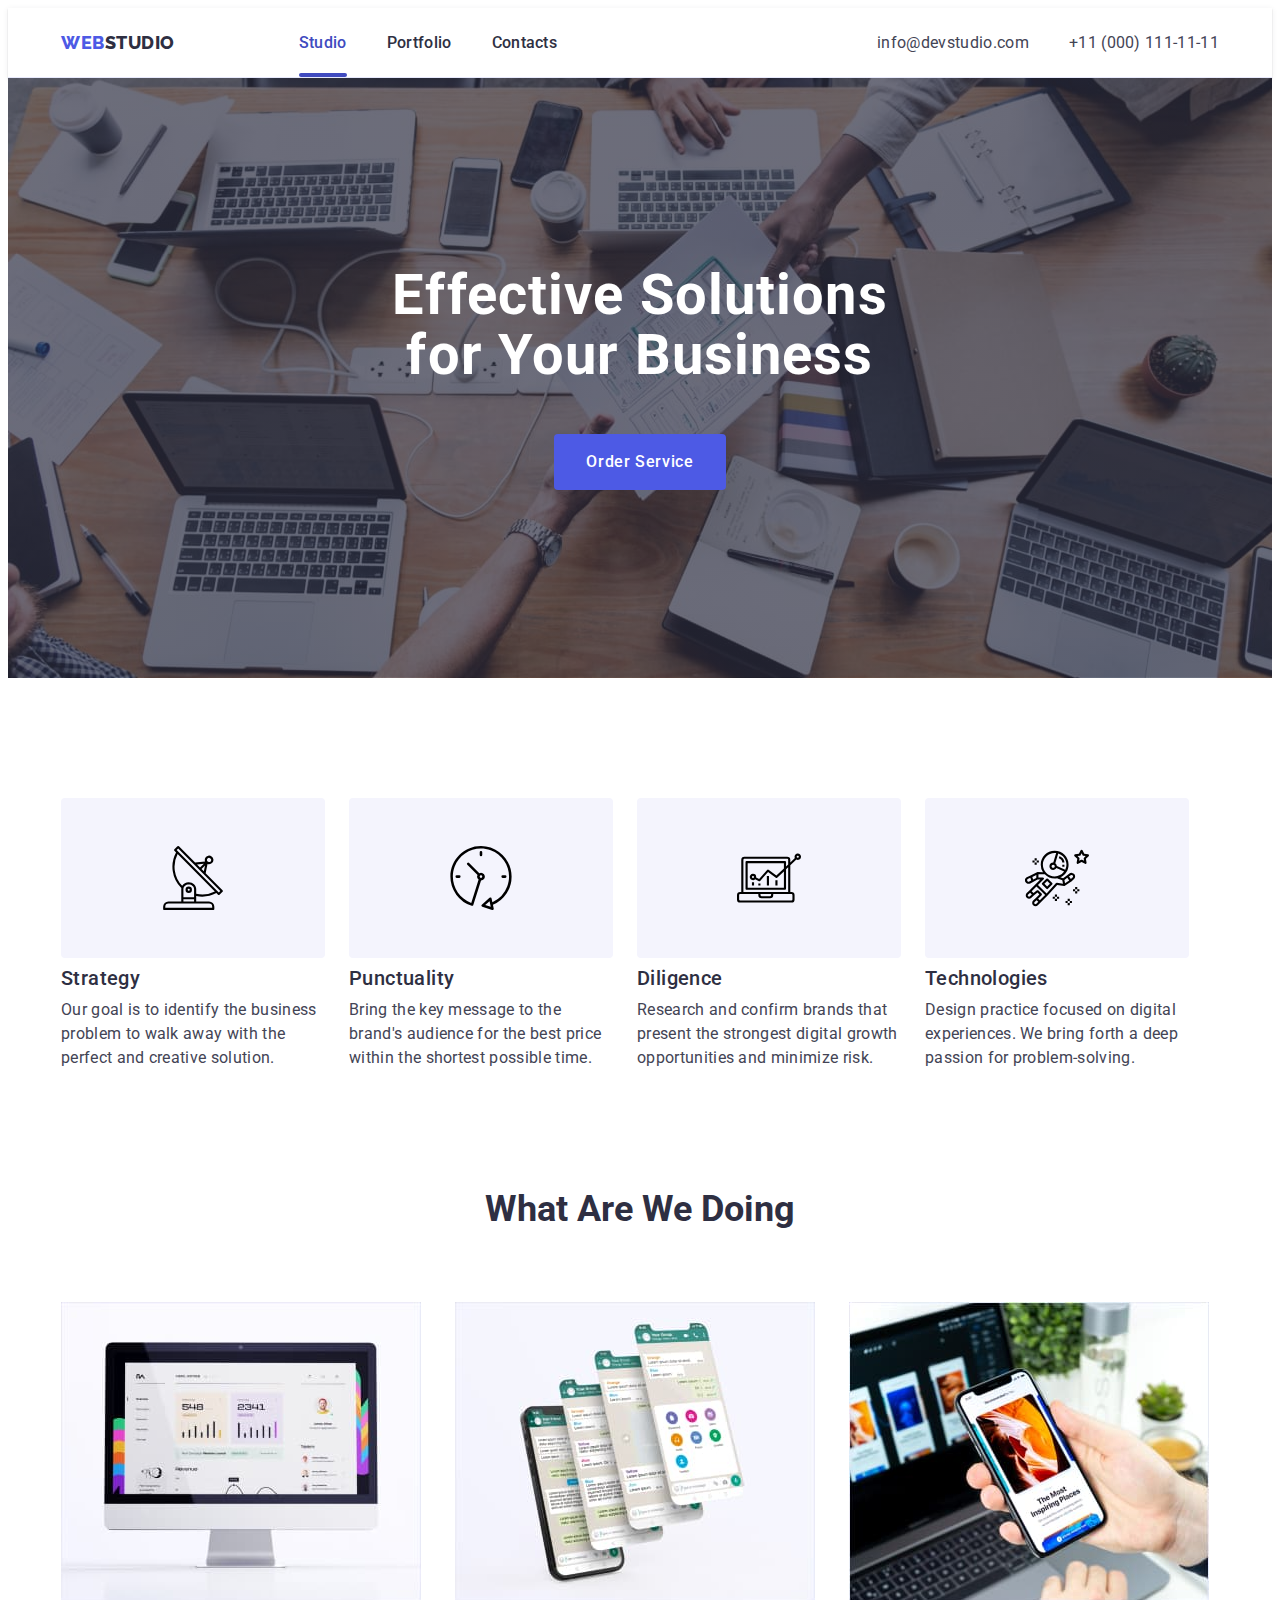
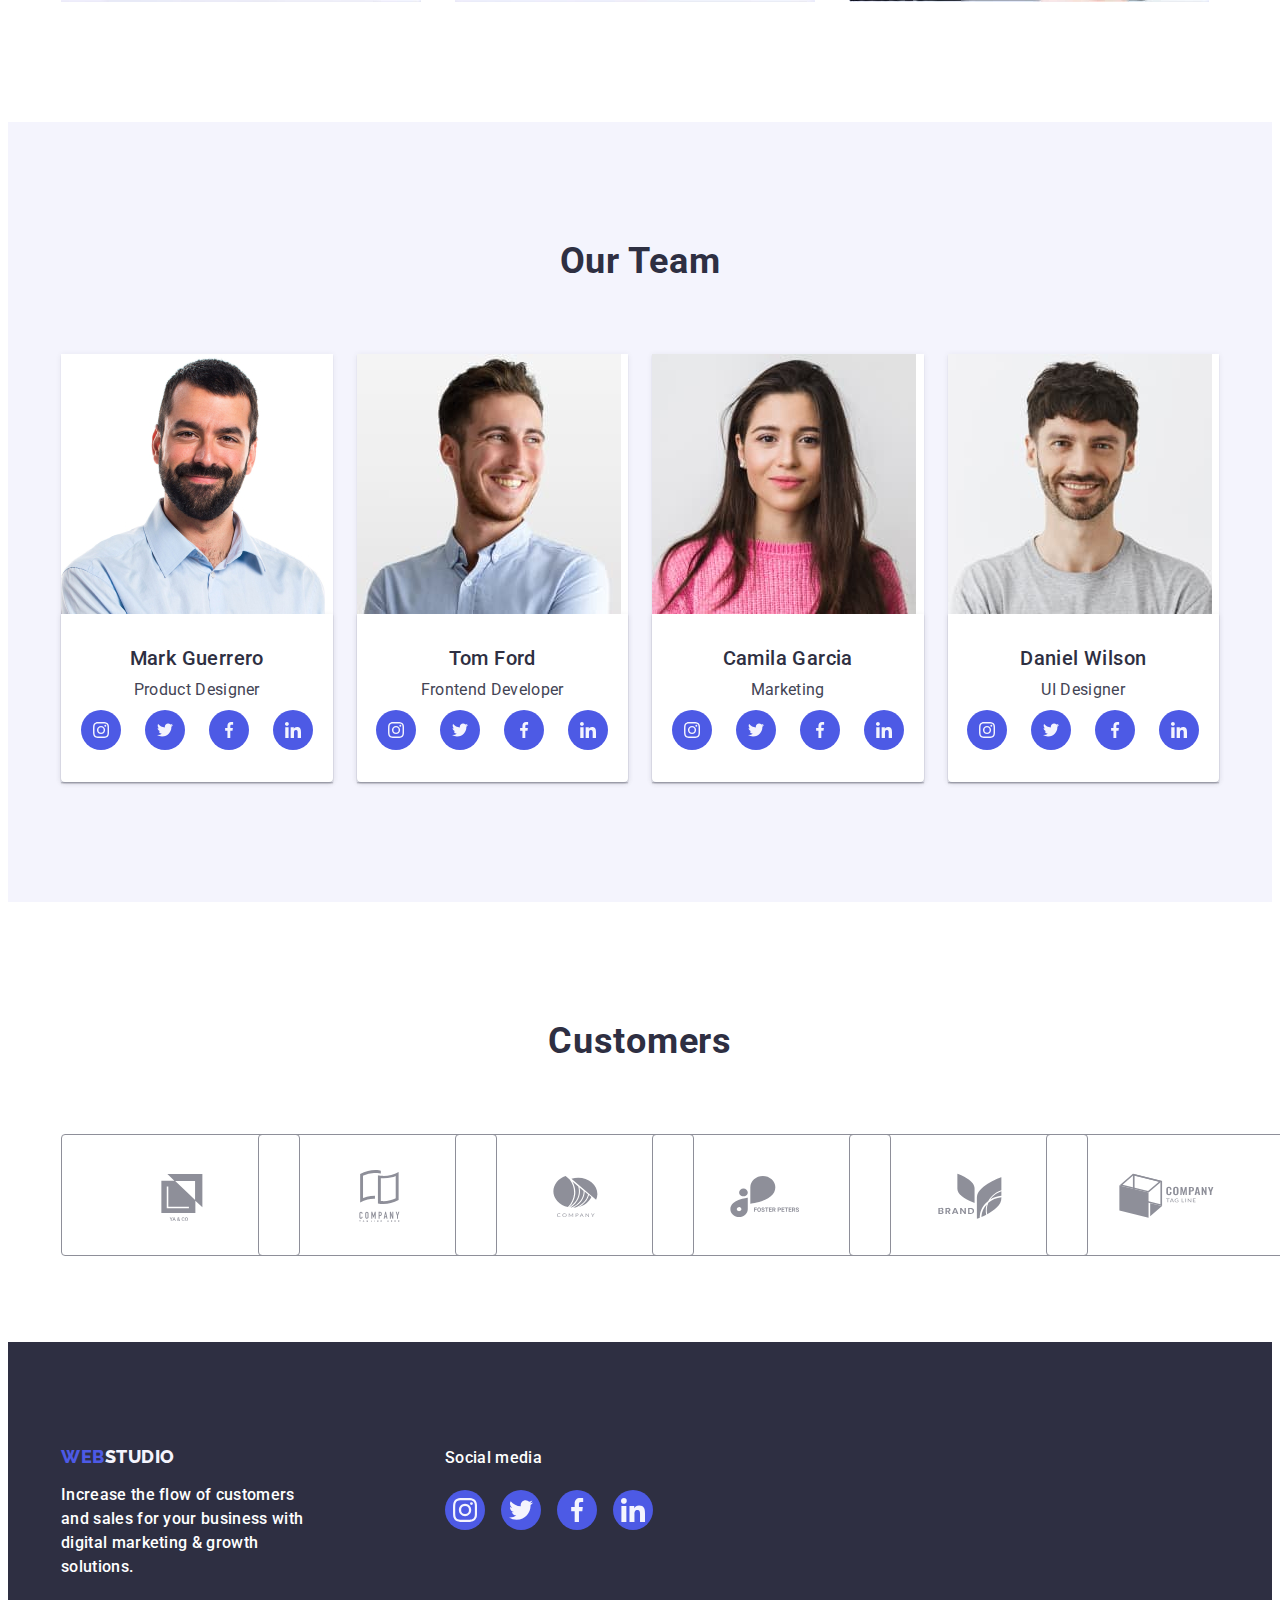
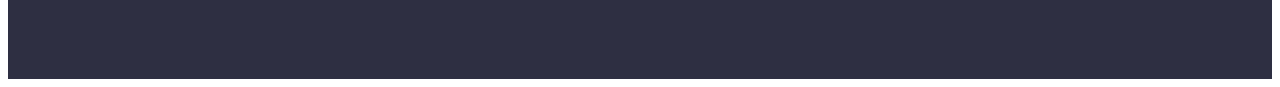
==== index.html @ 3935a631 "Initial commit" ====
<!DOCTYPE html>
<html lang="en">
  <head>
    <meta charset="UTF-8" />
    <meta name="viewport" content="width=device-width, initial-scale=1.0" />
    <title>WebStudio</title>
    <link rel="preconnect" href="https://fonts.googleapis.com" />
    <link rel="preconnect" href="https://fonts.gstatic.com" crossorigin />
    <link
      href="https://fonts.googleapis.com/css2?family=Raleway:wght@800&family=Roboto:wght@400;500;700;900&display=swap"
      rel="stylesheet"
    />
    <link
      rel="stylesheet"
      href="https://cdnjs.cloudflare.com/ajax/libs/modern-normalize/2.0.0/modern-normalize.min.css"
      integrity="sha512-4xo8blKMVCiXpTaLzQSLSw3KFOVPWhm/TRtuPVc4WG6kUgjH6J03IBuG7JZPkcWMxJ5huwaBpOpnwYElP/m6wg=="
      crossorigin="anonymous"
      referrerpolicy="no-referrer"
    />
    <link rel="stylesheet" href="./css/styles.css" />
  </head>
  <body>
    <header class="header">
      <div class="container header-container">
        <nav class="nav-container">
          <a class="logo link" href="./index.html"
            >Web<span class="second-logocolor-logo">Studio</span></a
          >
          <ul class="header-menu list">
            <li class="heder-menu-item">
              <a
                class="contact-link link current studio-color"
                href="./index.html"
                >Studio</a
              >
            </li>
            <li class="heder-menu-item">
              <a class="contact-link link" href="./portfolio.html">Portfolio</a>
            </li>
            <li class="heder-menu-item">
              <a class="contact-link link" href="">Contacts</a>
            </li>
          </ul>
        </nav>
        <address class="address-container">
          <ul class="link-header list" id="contact">
            <li>
              <a class="address-link link" href="mailto:info@devstudio.com"
                >info@devstudio.com</a
              >
            </li>
            <li>
              <a class="address-link link" href="tel:+110001111111"
                >+11 (000) 111-11-11</a
              >
            </li>
          </ul>
        </address>
      </div>
    </header>
    <!-- Main content -->
    <main>
      <!--title-->
      <section class="main-title-container">
        <div class="container title-container">
          <h1 class="main-title">Effective Solutions for Your Business</h1>
          <button class="main-button" data-modal-open type="button">
            Order Service
          </button>
        </div>
      </section>
      <!--about us-->

      <section class="section-company">
        <div class="container company-div">
          <h2 class="visually-hidden">About company</h2>
          <ul class="list about-company-container">
            <li class="list-container">
              <div class="position-svg-ac">
                <svg class="comp-svg" width="64" height="64">
                  <use href="./images/icons.svg#icon-antenna"></use>
                </svg>
              </div>
              <h3 class="about-company-title">Strategy</h3>
              <p class="abaut-company-text">
                Our goal is to identify the business problem to walk away with
                the perfect and creative solution.
              </p>
            </li>
            <li class="list-container">
              <div class="position-svg-ac">
                <svg class="comp-svg" width="64" height="64">
                  <use href="./images/icons.svg#icon-clock"></use>
                </svg>
              </div>
              <h3 class="about-company-title">Punctuality</h3>
              <p class="abaut-company-text">
                Bring the key message to the brand's audience for the best price
                within the shortest possible time.
              </p>
            </li>
            <li class="list-container">
              <div class="position-svg-ac">
                <svg class="comp-svg" width="64" height="64">
                  <use href="./images/icons.svg#icon-diagram"></use>
                </svg>
              </div>
              <h3 class="about-company-title">Diligence</h3>
              <p class="abaut-company-text">
                Research and confirm brands that present the strongest digital
                growth opportunities and minimize risk.
              </p>
            </li>
            <li class="list-container">
              <div class="position-svg-ac">
                <svg class="comp-svg" width="64" height="64">
                  <use href="./images/icons.svg#icon-astronaut"></use>
                </svg>
              </div>
              <h3 class="about-company-title">Technologies</h3>
              <p class="abaut-company-text">
                Design practice focused on digital experiences. We bring forth a
                deep passion for problem-solving.
              </p>
            </li>
          </ul>
        </div>
      </section>
      <!--What are we doing-->
      <section class="studio-section">
        <div class="container">
          <h2 class="studio-services">What are we doing</h2>
          <ul class="list studio-services-container">
            <li class="studio-services-item">
              <img
                src="./images/img1.jpg"
                alt="img1"
                width="360"
                height="300"
              />
            </li>
            <li class="studio-services-item">
              <img
                src="./images/img2.jpg"
                alt="img1"
                width="360"
                height="300"
              />
            </li>
            <li class="studio-services-item">
              <img
                src="./images/img3.jpg"
                alt="img1"
                width="360"
                height="300"
              />
            </li>
          </ul>
        </div>
      </section>
      <!--Our Team-->
      <section class="team-container">
        <div class="container team-div">
          <h2 class="team-title" id="contacts">Our Team</h2>
          <ul class="list employee-list">
            <li class="team_list">
              <img
                src="./images/img(4).jpg"
                alt="Mark Guerero"
                width="264"
                height="260"
              />
              <div class="employee-name">
                <h3 class="team-name-title">Mark Guerrero</h3>
                <p class="team-name-text">Product Designer</p>

                <ul class="social-icons">
                  <li class="soc-ico-iteam">
                    <a class="soc-link" href="#">
                      <svg class="svg-about-company" width="16" height="16">
                        <use
                          href="./images/icons.svg#icon-instagram"
                        ></use></svg
                    ></a>
                  </li>
                  <li class="soc-ico-iteam">
                    <a class="soc-link" href="#">
                      <svg class="svg-about-company" width="16" height="16">
                        <use href="./images/icons.svg#icon-twitter"></use></svg
                    ></a>
                  </li>
                  <li class="soc-ico-iteam">
                    <a class="soc-link" href="#">
                      <svg class="svg-about-company" width="16" height="16">
                        <use href="./images/icons.svg#icon-facebook"></use></svg
                    ></a>
                  </li>
                  <li class="soc-ico-iteam">
                    <a class="soc-link" href="#">
                      <svg class="svg-about-company" width="16" height="16">
                        <use href="./images/icons.svg#icon-linkedin"></use></svg
                    ></a>
                  </li>
                </ul>
              </div>
            </li>
            <li class="team_list">
              <img
                src="./images/img(1).jpg"
                alt="Tom Ford"
                width="264"
                height="260"
              />
              <div class="employee-name">
                <h3 class="team-name-title">Tom Ford</h3>
                <p class="team-name-text">Frontend Developer</p>

                <ul class="social-icons">
                  <li class="soc-ico-iteam">
                    <a class="soc-link" href="#">
                      <svg class="svg-about-company" width="16" height="16">
                        <use
                          href="./images/icons.svg#icon-instagram"
                        ></use></svg
                    ></a>
                  </li>
                  <li class="soc-ico-iteam">
                    <a class="soc-link" href="#">
                      <svg class="svg-about-company" width="16" height="16">
                        <use href="./images/icons.svg#icon-twitter"></use></svg
                    ></a>
                  </li>
                  <li class="soc-ico-iteam">
                    <a class="soc-link" href="#">
                      <svg class="svg-about-company" width="16" height="16">
                        <use href="./images/icons.svg#icon-facebook"></use></svg
                    ></a>
                  </li>
                  <li class="soc-ico-iteam">
                    <a class="soc-link" href="#">
                      <svg class="svg-about-company" width="16" height="16">
                        <use href="./images/icons.svg#icon-linkedin"></use></svg
                    ></a>
                  </li>
                </ul>
              </div>
            </li>
            <li class="team_list">
              <img
                src="./images/img(2).jpg"
                alt="Camila Garcia"
                width="264"
                height="260"
              />
              <div class="employee-name">
                <h3 class="team-name-title">Camila Garcia</h3>
                <p class="team-name-text">Marketing</p>

                <ul class="social-icons">
                  <li class="soc-ico-iteam">
                    <a class="soc-link" href="#">
                      <svg class="svg-about-company" width="16" height="16">
                        <use
                          href="./images/icons.svg#icon-instagram"
                        ></use></svg
                    ></a>
                  </li>
                  <li class="soc-ico-iteam">
                    <a class="soc-link" href="#">
                      <svg class="svg-about-company" width="16" height="16">
                        <use href="./images/icons.svg#icon-twitter"></use></svg
                    ></a>
                  </li>
                  <li class="soc-ico-iteam">
                    <a class="soc-link" href="#">
                      <svg class="svg-about-company" width="16" height="16">
                        <use href="./images/icons.svg#icon-facebook"></use></svg
                    ></a>
                  </li>
                  <li class="soc-ico-iteam">
                    <a class="soc-link" href="#">
                      <svg class="svg-about-company" width="16" height="16">
                        <use href="./images/icons.svg#icon-linkedin"></use></svg
                    ></a>
                  </li>
                </ul>
              </div>
            </li>
            <li class="team_list">
              <img
                src="./images/img(3).jpg"
                alt="Mark Guerero"
                width="264"
                height="260"
              />
              <div class="employee-name">
                <h3 class="team-name-title">Daniel Wilson</h3>
                <p class="team-name-text">UI Designer</p>

                <ul class="social-icons">
                  <li class="soc-ico-iteam">
                    <a class="soc-link" href="#">
                      <svg class="svg-about-company" width="16" height="16">
                        <use
                          href="./images/icons.svg#icon-instagram"
                        ></use></svg
                    ></a>
                  </li>
                  <li class="soc-ico-iteam">
                    <a class="soc-link" href="#">
                      <svg class="svg-about-company" width="16" height="16">
                        <use href="./images/icons.svg#icon-twitter"></use></svg
                    ></a>
                  </li>
                  <li class="soc-ico-iteam">
                    <a class="soc-link" href="#">
                      <svg class="svg-about-company" width="16" height="16">
                        <use href="./images/icons.svg#icon-facebook"></use></svg
                    ></a>
                  </li>
                  <li class="soc-ico-iteam">
                    <a class="soc-link" href="#">
                      <svg class="svg-about-company" width="16" height="16">
                        <use href="./images/icons.svg#icon-linkedin"></use></svg
                    ></a>
                  </li>
                </ul>
              </div>
            </li>
          </ul>
        </div>
      </section>
      <section class="customers">
        <div class="container">
          <h2 class="customers-title">Customers</h2>
          <ul class="customers-icons">
            <li class="customers-item">
              <a class="customer-link" href="#">
                <svg class="customer-svg" width="104" height="56">
                  <use href="./images/icons.svg#icon-ayco"></use>
                </svg>
              </a>
            </li>
            <li class="customers-item">
              <a class="customer-link" href="#">
                <svg class="customer-svg" width="104" height="56">
                  <use href="./images/icons.svg#icon-tagline"></use>
                </svg>
              </a>
            </li>
            <li class="customers-item">
              <a class="customer-link" href="#">
                <svg class="customer-svg" width="104" height="56">
                  <use href="./images/icons.svg#icon-company"></use>
                </svg>
              </a>
            </li>
            <li class="customers-item">
              <a class="customer-link" href="">
                <svg class="customer-svg" width="104" height="56">
                  <use href="./images/icons.svg#icon-FOSTER-PETERS"></use>
                </svg>
              </a>
            </li>
            <li class="customers-item">
              <a class="customer-link" href="#">
                <svg class="customer-svg" width="104" height="56">
                  <use href="./images/icons.svg#icon-brand"></use>
                </svg>
              </a>
            </li>
            <li class="customers-item">
              <a class="customer-link" href="#">
                <svg class="customer-svg" width="104" height="56">
                  <use href="./images/icons.svg#icon-tag-line"></use>
                </svg>
              </a>
            </li>
          </ul>
        </div>
      </section>
    </main>
    <footer class="footer-container">
      <div class="footer-position container">
        <div class="fooret-logo-text">
          <a class="logo-footer logo link" href="./index.html"
            >Web<span class="footer-logo-second">Studio</span></a
          >

          <p class="footer-text">
            Increase the flow of customers and sales for your business with
            digital marketing & growth solutions.
          </p>
        </div>
        <div class="studio-social-media">
          <p class="footer-text">Social media</p>

          <ul class="footer-social-icons">
            <li class="fooer-soc-ico-iteam">
              <a class="footer-soc-link" href="#">
                <svg class="footer-svg" width="24" height="24">
                  <use href="./images/icons.svg#icon-instagram"></use></svg
              ></a>
            </li>
            <li class="fooer-soc-ico-iteam">
              <a class="footer-soc-link" href="#">
                <svg class="footer-svg" width="24" height="24">
                  <use href="./images/icons.svg#icon-twitter"></use></svg
              ></a>
            </li>
            <li class="fooer-soc-ico-iteam">
              <a class="footer-soc-link" href="#">
                <svg class="footer-svg" width="24" height="24">
                  <use href="./images/icons.svg#icon-facebook"></use></svg
              ></a>
            </li>
            <li class="fooer-soc-ico-iteam">
              <a class="footer-soc-link" href="#">
                <svg class="footer-svg" width="24" height="24">
                  <use href="./images/icons.svg#icon-linkedin"></use></svg
              ></a>
            </li>
          </ul>
        </div>
      </div>
    </footer>
    <div class="backdrop is-hidden" data-modal>
      <div class="modal">
        <button class="close-button" type="button" data-modal-close>
          <svg class="button-svg" width="8" height="8">
            <use href="./images/icons.svg#icon-close-black"></use>
          </svg>
        </button>
      </div>
    </div>
    <script src="./js/modal.js"></script>
  </body>
</html>
---- css/styles.css ----
:root {
    --background-color: #FFFFFF;
    --background-second-color: #2e2f42;
    --active-link-color: #4D5AE5;
    --active-button-colore: #404BBF;
    --primary-font: "Roboto", sans-serif;
    --text-color:#434455 ;
    --text-color-second: #2e2f42;
    --logo-color: #4D5AE5; 
    --button-collor: #F4F4FD;
    --bachgr-modal: rgba(46, 47, 66, 0.40);
    --svg-fill-collor: #8e8f99;
    --svg-hover-color: #404bbf;
}


body {
    font-family: var(--primary-font);
    color: var(--text-color);
    background-color: var(--background-color);
    }

    p, 
    h1, 
    h2, 
    h3, 
    h4, 
    h5, 
    h6 {
        margin-top: 0;
        margin-bottom: 0;
    }
    ul, 
    ol {
        margin-top: 0;
        margin-bottom: 0;
        margin-left: 0;
        padding: 0;
        list-style: none;
    }
img {
    display: block;
    max-width: 100%;
    }

.link {
    text-decoration: none;
}
.list {
    list-style: none;
}


/*Logo info*/
.logo {
        font-family: "Raleway", sans-serif;
        font-size: 18px;
        font-weight: 800;
        line-height: 1.17;
        letter-spacing: 0.03em;
        text-align: left;
        text-transform: uppercase;
        color: var(--logo-color);
}
.second-logocolor-logo {
    color: #2E2F42;
}

/*Navigation section*/
.contact-link {
    
        color: var(--text-color-second);
        font-size: 16px;
        font-weight: 500;
        line-height: 1.5;
        letter-spacing: 0.02em;
        text-align: left;
        padding: 24px 0;
        transition: color 250ms cubic-bezier(0.4, 0, 0.2, 1);
}
.contact-link:hover, .contact-link:active, .contact-link:focus {
    color: #404bbf;

}

/*address*/
.address-container {
font-style: normal;
position: relative;
}
.address-link {
        
        font-size: 16px;
        font-weight: 400;
        line-height: 24px;
        letter-spacing: 0.02em;
        text-align: left;
        color: var(--text-color);
        transition: color 250ms cubic-bezier(0.4, 0, 0.2, 1);
    }
        

        .address-link:hover, .address-link:active, .address-link:focus {
        color: #404bbf;
}

/**menu battons**/

.main-title-container {
    background-color: var(--background-second-color);
    background-image: linear-gradient(rgba(46, 47, 66, 0.7),
            rgba(46, 47, 66, 0.7)), url(../images/hero-background.jpg);
    background-repeat: no-repeat;
    background-position: 50% 50%;
    background-size: cover;
    max-width: 1440px;
    margin: 0 auto;
    

}
.main-title {
    font-size: 56px;
    line-height: 1.07;
    text-align: center;
    letter-spacing: 0.02em;
    color: #ffffff;
}
.main-button {
        font-family: "Roboto", sans-serif;
        font-size: 16px;
        font-weight: 500;
        line-height: 1.5;
        letter-spacing: 0.04em;
        text-align: center;
        background-color: #4D5AE5;
        color: #ffffff;
        cursor: pointer;
        transition: background-color 250ms cubic-bezier(0.4, 0, 0.2, 1);
        
}
.main-button:hover, .main-button:active, .main-button:focus {
    background-color: #404BBF;
}


/*About company*/
.about-company-title { 
    
        font-size: 20px;
        font-weight: 500;
        line-height: 1.2;
        letter-spacing: 0.02em;
        text-align: left;
        color:var(--text-color-second);

}
.abaut-company-text {
    
        font-size: 16px;
        font-weight: 400;
        line-height: 1.5;
        letter-spacing: 0.02em;
        text-align: left;
        color: var(--text-color);
        
}

/*What are we doing section*/
.studio-services {

    font-size: 36px;
    font-weight: 700;
    line-height: 1.11;
    letter-spacing: 0.02em
    text-align:center;
    text-transform: capitalize;
    color: var(--text-color-second);
    text-align: center
}

/*Team seaction*/
.team-container {
    background: #F4F4FD;
}

.team-title {
   
        font-size: 36px;
        font-weight: 700;
        line-height: 1.11;
        letter-spacing: 0.02em;
        text-align: center;
        text-transform: capitalize;
        color: var(--text-color-second);
}

.team_list {
    background: #FFFFFF;
}

.team-name-title {
    
        font-size: 20px;
        font-weight: 500;
        line-height: 1.2;
        letter-spacing: 0.02em;
        text-align:center;
        color: var(--text-color-second);
}

.team-name-text {
    
        font-size: 16px;
        font-weight: 400;
        line-height: 1.5;
        letter-spacing: 0.02em;
        text-align: center;
        color: var(--text-color);
        margin-bottom: 8px;
}

.customers {
   padding: 120px 0;
}

.customers-title {
    color: var(--background-second-color);
    font-size: 36px;
    text-align: center;
    font-style: normal;
    font-weight: 700;
    line-height: 1.11;
    letter-spacing: 0.72px;
    text-transform: capitalize;
    margin-bottom: 72px;   
    
}

.customers-item {
    width: calc((100% - 120px) / 6);
    height: 88px;
    
}


.customer-link {
    width: 100%;
    height: 100%;
padding: 16px 32px;
border-radius: 4px;
border: 1px solid var(--svg-fill-collor);
display: flex;
fill: var(--svg-fill-collor) ;
color: var(--svg-fill-collor);
align-items: center;
justify-content: center;
transition: border-color 250ms cubic-bezier(0.4, 0, 0.2, 1), color 250ms cubic-bezier(0.4, 0, 0.2, 1);
    
}
.customer-link:hover, .customer-link:active, .customer-link:focus{
    color: var(--svg-hover-color);
    border-color: #404bbf;;
    
}
.customer-svg {
    fill: currentColor;
}

.customers-icons {
    display: flex;
    justify-content: center;
    gap: 24px;
    
}
/* .customer-svg {
    fill: currentColor;
} */

/*Footer*/

.footer-container {
    background: #2E2F42;

}
.footer-logo-second {
    color: #F4F4FD;
}
.footer-text {
    font-family: Roboto;
        font-size: 16px;
        font-weight: 400;
        line-height: 1.5;
        letter-spacing: 0.02em;
        text-align: left;
        color: #F4F4FD;
}
.fooer-soc-ico-iteam {
    width: 40px;
    height: 40px;
}

.footer-soc-link {
    display: flex;
    width: 100%;
    height: 100%;
    background-color: var(--active-link-color);
    border-radius: 50%;
    align-items: center;
    justify-content: center;
    transition: background-color 250ms cubic-bezier(0.4, 0, 0.2, 1);
}

    .footer-soc-link:hover, .footer-soc-link:focus {
        background-color: #31d0aa;
    } 

.footer-svg {
    fill: var(--button-collor);
    
    
        fill: var(--button-collor);
}
.footer-social-icons {
    display: flex;
    gap: 16px;
    justify-content: center;
    
}
.fooer-soc-ico-iteam {
    transition: background-color 250ms cubic-bezier(0.4, 0, 0.2, 1);
    
    
}
.studio-social-media .footer-text {
    padding-top: 4px;
    padding-bottom: 4px;
    margin-bottom: 16px;
}
.footer-position {
    display: flex;
   
    justify-content: start;
    align-items: baseline;
}
.studio-social-media {
    
}
.
                 /*PORTFOLIO*/
/*  Menu buttons */

.menu-container
.button-container {
    position: relative;
}

.menu-button {

        font-family: "Roboto", sans-serif;
        font-size: 16px;
        font-weight: 500;
        line-height: 1.5;
        letter-spacing: 0.04em;
        text-align: center;
        color: var(--active-link-color);
        background-color: var(--button-collor);
        cursor: pointer;
        box-shadow: none;
        transition: background-color 250ms cubic-bezier(0.4, 0, 0.2, 1);
}

.menu-button:hover, .menu-button:active, .menu-button:focus {
    background-color:#404BBF ;
    color: #FFFFFF;
    box-shadow: 0px 3px 1px rgba(0, 0, 0, 0.1),
        0px 2px 1px rgba(0, 0, 0, 0.08),
        0px 2px 2px rgba(0, 0, 0, 0.12);
}
/*content portfolio*/
.content-title {
    
        font-size: 20px;
        font-weight: 500;
        line-height: 1.2;
        letter-spacing: 0.02em;
        text-align: left;
        color: var(--text-color-second);
}
.p-body-font {
    
        font-size: 16px;
        font-weight: 400;
        line-height: 1.5;
        letter-spacing: 0.02em;
        text-align: left;
        color: var(--text-color);
}

.visually-hidden {
    position: absolute;
    width: 1px;
    height: 1px;
    margin: -1px;
    border: 0;
    padding: 0;
    white-space: nowrap;
    clip-path: inset(100%);
    clip: rect(0 0 0 0);
    overflow: hidden;
    }

.service-link {
    display: block;
    transition: box-shadow 250ms cubic-bezier(0.4, 0, 0.2, 1);
   

}
.service-link:hover, .service-link:focus {
    box-shadow:0px 1px 6px rgba(46, 47, 66, 0.08),
        0px 1px 1px rgba(46, 47, 66, 0.16),
        0px 2px 1px rgba(46, 47, 66, 0.08);
}

.service-link:hover .cover-text {
    transform: translateY(0);
}
.service-link:focus .cover-text {
    transform: translateY(0);
}


.portfolio-cards {
    position: relative;
    width: calc((100% - 48px) / 3);
    border: 1px solid #E7E9FC;
    
    
        }
    
.cover-img:hover .cover-text {
            transform: translateY(0);
        }
.cover-img:focus .cover-text {
    transform: translateY(0);
}


.cover-text {
    color: var(--button-collor);
    font-size: 16px;
        font-style: normal;
        font-weight: 400;
        line-height: 1.5;
        background-color: var(--logo-color);
        padding-top: 40px;
        padding-bottom: 40px;
        text-align: start;
        letter-spacing: 0.02em;
        padding-left: 32px;
        padding-right: 32px;
        height: 100%;
        width: 100%;
        
        position: absolute;
        top: 0;
        left: 0;
        height: 100%;
        transform: translateY(100%);
        transition: transform 250ms cubic-bezier(0.4, 0, 0.2, 1);


}
.cover-img {
    position: relative;
    overflow: hidden;
}
/*Header diposition */

.container {
    max-width: 1158px;
    width: 100%;
    padding-right: 15px;
    padding-left: 15px;
    margin: 0 auto;
}

.header {
    box-shadow: 0px 2px 1px rgba(46, 47, 66, 0.08),
        0px 1px 1px rgba(46, 47, 66, 0.16),
        0px 1px 6px rgba(46, 47, 66, 0.08);;
    border-bottom: 1px solid #e7e9fc
}
.nav-container {
display: flex;
align-items: center;
flex-grow: 1;
justify-content: space-between;
}
.logo {
    margin-right: 76px;
    padding: 24px 0;
}
.header-menu {
    display: flex;
    position: relative;
    gap: 40px;
    
}
.current {
    position: relative;
}
.current::after {
    content: "";
    position: absolute;
    bottom: 0;
    width: 100%;
    height: 4px;
    border-radius: 2px;
    bottom: -1px;
    background-color: var(--active-button-colore);
    left:0;
   
}
.studio-color {
    color: var(--active-button-colore);
    }
.portfolio-color {
    color: var(--active-button-colore);
}
.header-container {
    display: flex;
    align-items: center;
    gap: 320px;
}
.link-header {
    display: flex;
    position: relative;
        align-items: center;
        gap: 40px;
}

.title-container {
    margin: 0 auto;
    
    max-width: 1140px;
    width: 100%;
    
    
}
.main-title-container {
    padding: 188px 0;
}
.main-title {
    max-width: 496px;
    margin: 0 auto;
}
 .main-button {
    padding: 16px 32px;
    display: block;
    margin: 0 auto;
    margin-top: 48px;
    min-width: 169px;
    height: 56px;
    border: none;
    border-radius: 4px;
}
.section-company {
    padding: 120px 0;
}

.about-company-container {
    display: flex;
    gap: 24px;
}

.list-container  {
    width: calc((100% - 72px) / 4);
    max-width: 264px;
    position: relative;
}

/* .svg-about-company  {
    
    width: 64px;
    height: 64px;
    } */
    .position-svg-ac {
        display: flex;
        align-items: center;
        justify-content: center;
        height: 112px;
        padding: 24px 100px;
        background-color: #F4F4FD;
        
        border-radius: 4px;
        margin-bottom: 8px;
        
    }

.about-company-title {
        margin-bottom: 8px;
}

.studio-section {
    display: flex;
    padding-bottom: 120px;
}
    .studio-services {
        width: 0 auto;
        margin-bottom: 72px;
        
    }

.studio-services-container {
    display: flex;
    gap: 24px;
 
}

.studio-services-item {
    width: calc((100% - 48px) / 3);
}

.team-container {
padding: 120px 0;
}
.team-title {
   width: 0 auto;  
   margin-bottom: 72px;
}

.employee-list {
    display: flex;
    gap: 24px;
   
}
.team_list{
    width: calc((100% - 72px) / 4);
    border-radius: 0 0 4px 4px;
    box-shadow: 0px 1px 6px rgba(46, 47, 66, 0.08),
        0px 1px 1px rgba(46, 47, 66, 0.16),
        0px 2px 1px rgba(46, 47, 66, 0.08);
}
.team-name-title {
    
    margin-bottom: 8px;
    text-align: center;
    }
    .social-icons {
        display: flex;
        gap: 24px;
        justify-content: center;
        
    }
        .soc-link {
            width: 100%;
            height: 100%;
            background-color: var(--active-link-color);
                border-radius: 50%;
                display: flex;
                align-items: center;
                justify-content: center;
                transition: background-color 250ms cubic-bezier(0.4, 0, 0.2, 1);
        }
        .soc-link:hover,         .soc-link:focus {
            background-color: #404bbf;
        }

    .svg-about-company {
        fill: var(--button-collor);
    }
        .soc-ico-iteam {
        
        
        width: 40px;
        height: 40px;
        
        }
.employee-name {
    padding: 32px 0;
    box-shadow: 0px 2px 1px 0px rgba(46, 47, 66, 0.08), 0px 1px 1px 0px rgba(46, 47, 66, 0.16), 0px 1px 6px 0px rgba(46, 47, 66, 0.08);
    
}


.footer-container{
    padding-top: 100px;
    padding-bottom: 100px;
}
.footer-text {
    max-width: 264px;
    font-weight: 500;
    color: #FFFFFF;
       

    
}
.fooret-logo-text {
    margin-right: 120px;
    
}


.button-container {
    display: flex;
    justify-content: center;
    margin-bottom: 72px;
    gap: 24px;
}
.logo-footer {
display: inline-block;
margin-bottom: 16px;
padding: 0;
}

    
.menu-container {
    padding-top: 96px;
    padding-bottom: 120px;
}
.menu-button {
display: block;
padding: 12px 24px;
border-radius: 4px;
border: 1px solid #E7E9FC;
transition:  color 250ms cubic-bezier(0.4, 0, 0.2, 1),
    background-color 250ms cubic-bezier(0.4, 0, 0.2, 1),
    border-color 250ms cubic-bezier(0.4, 0, 0.2, 1),
    box-shadow 250ms cubic-bezier(0.4, 0, 0.2, 1);

}
.menu-button:hover,
.menu-button:focus {
    border: 1px solid transparent;
}
.service-container {
    display: flex;
    flex-wrap: wrap;
    gap:48px 24px;
}


.list-link {
    
    padding: 32px 16px;
    
    border-top: none;
}
.content-title {
    margin-bottom: 8px;
}
/** MODAL**/

.backdrop {
    position: fixed;
    top:0;
    width: 100%;
    height: 100%;
    background-color: var(--bachgr-modal);
    transition: opacity 250ms cubic-bezier(0.4, 0, 0.2, 1),
        visibility 250ms cubic-bezier(0.4, 0, 0.2, 1);
}
.modal {
    
    width: 408px;
    min-height: 584px;
    border-radius: 4px;
    background: #FCFCFC;
    box-shadow: 0px 2px 1px 0px rgba(0, 0, 0, 0.20), 0px 1px 3px 0px rgba(0, 0, 0, 0.12), 0px 1px 1px 0px rgba(0, 0, 0, 0.14);
position: absolute;
left: 50%;
top: 50%;
transform: translate(-50%, -50%) scaleY(1);
transition:transform 250ms cubic-bezier(0.4, 0, 0.2, 1);ransition: 300ms linear;

}
.backdrop.is-hidden .modal {
transform: translate(-50%, -50%) scaleY(0);

}


.close-button {
    display: flex;
    position: absolute;
    cursor: pointer;
    top: 24px;
    right: 24px;
    border-radius: 50%;
    justify-content: center;
    background-color: #e7e9fc;
    align-items: center;
    width: 24px;
    height:24px;
    padding: 0;
    /* fill: none; */
    border: 1px solid rgba(0, 0, 0, 0.1);
    transition: background-color 250ms cubic-bezier(0.4, 0, 0.2, 1), border 250ms cubic-bezier(0.4, 0, 0.2, 1);
}

.close-button:hover, .close-button:focus {
    background-color: var(--svg-hover-color);
    border: none;
    fill: var(--background-color);
}
.is-hidden {
    opacity: 0;
    visibility: hidden;
    pointer-events: none;
}
.button-svg {
    transition: fill 250ms cubic-bezier(0.4, 0, 0.2, 1); 
}
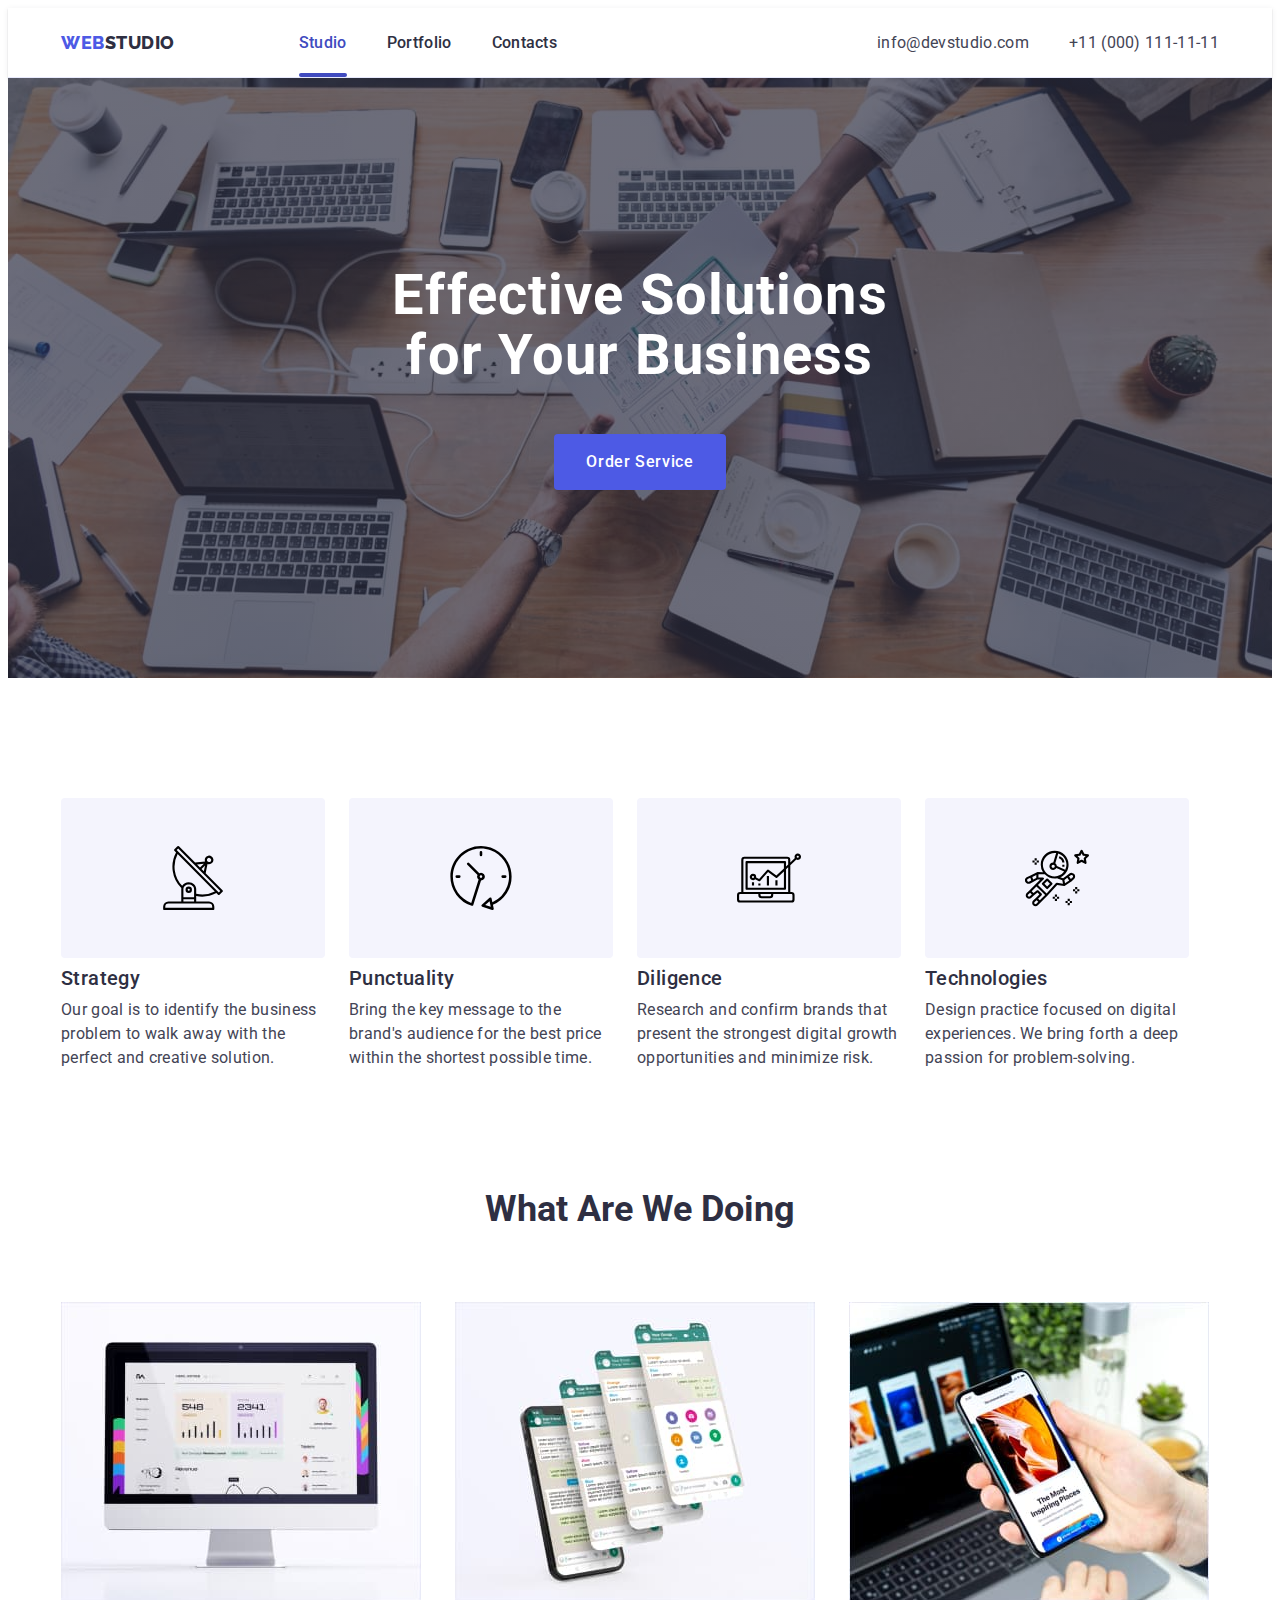
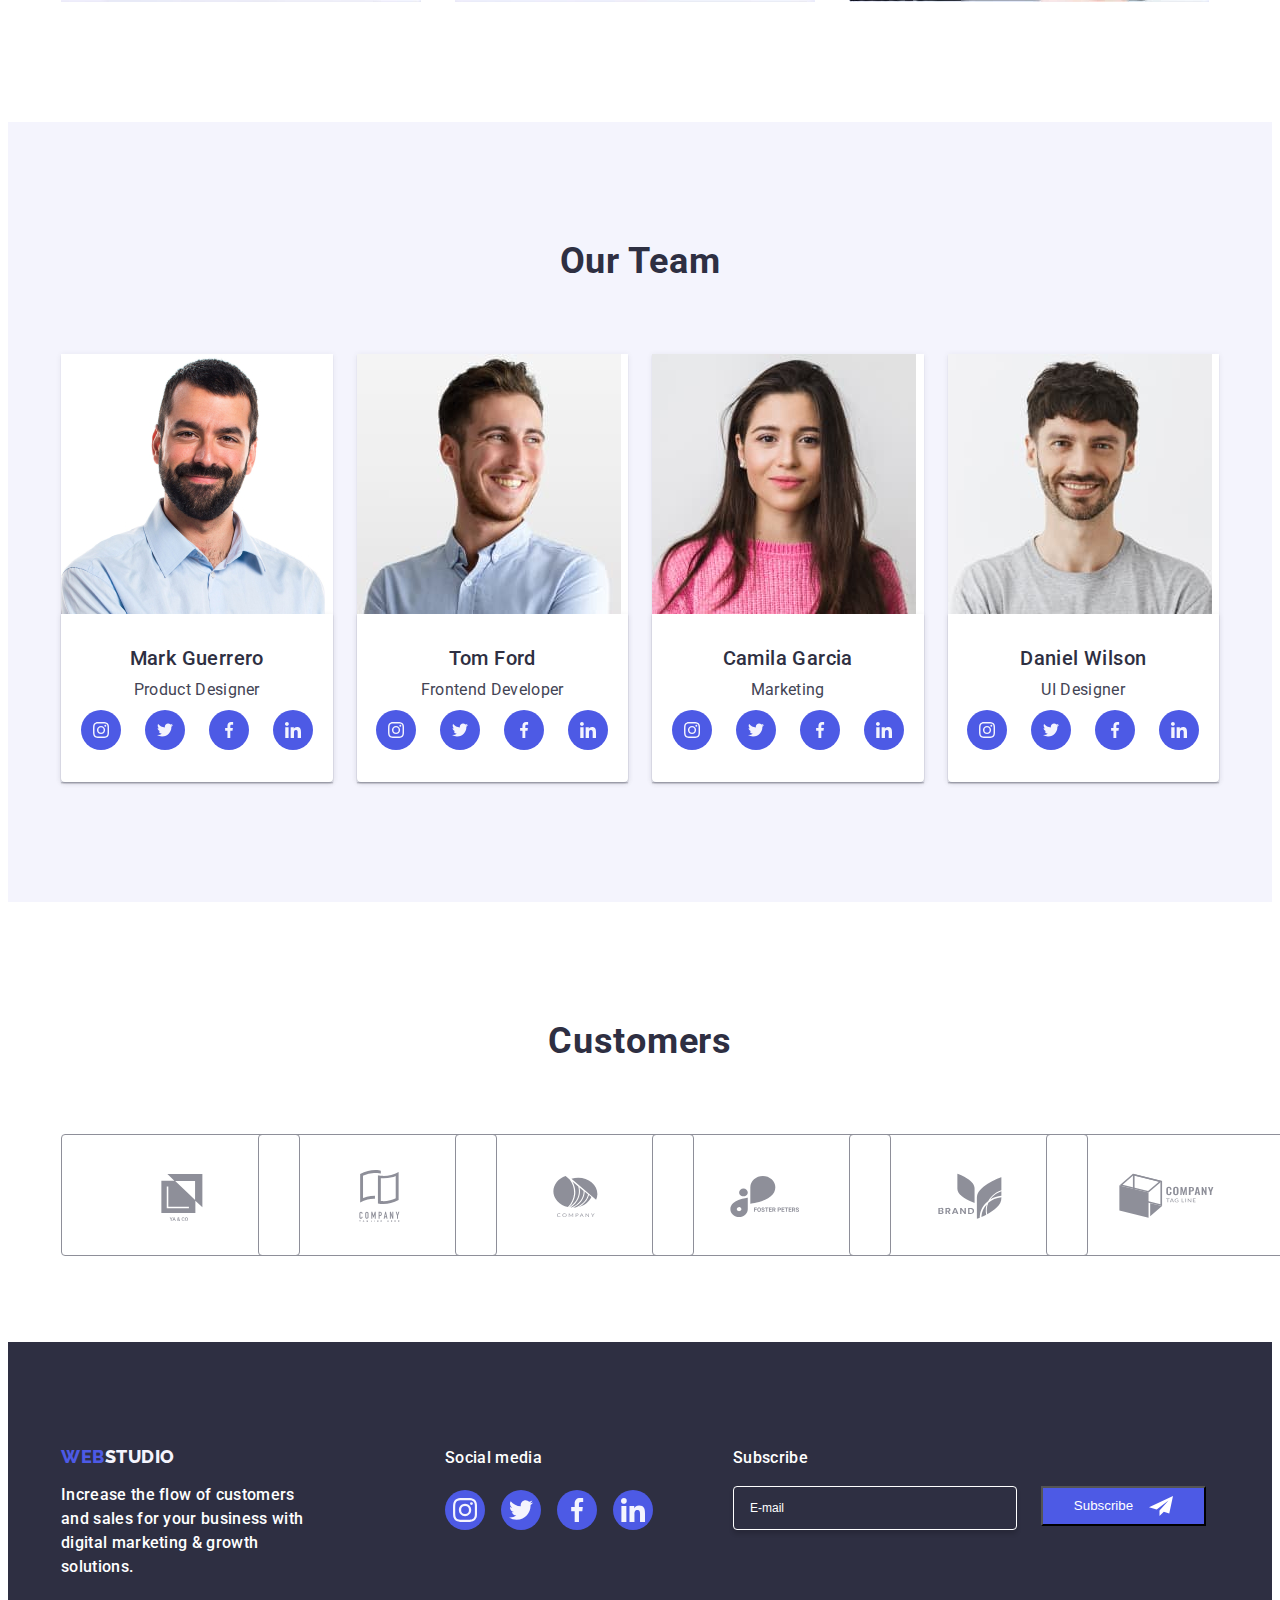
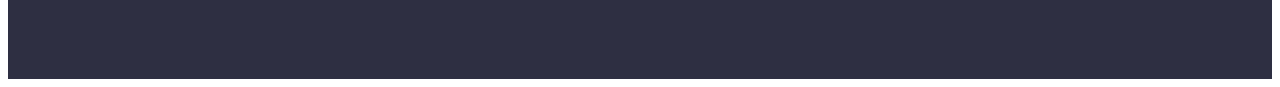
==== commit 96a52ad9: "1" ====
--- a/index.html
+++ b/index.html
@@ -422,6 +422,30 @@
             </li>
           </ul>
         </div>
+        <div class="sbc-container">
+          <p class="footer-text">Subscribe</p>
+          <form
+            class="footer-subscribe"
+            name="subescribe"
+            autocomplete="off"
+            novalidate
+          >
+            <label class="label-subescribe">
+              <input
+                class="subescribe-inbut"
+                type="text"
+                name="subescrine-inpt"
+                placeholder="E-mail"
+              />
+            </label>
+            <button type="submit" class="subscr-button">
+              Subscribe
+              <svg class="subscrite-svg" width="24" height="24">
+                <use href="./images/icons.svg#icon-telegr"></use>
+              </svg>
+            </button>
+          </form>
+        </div>
       </div>
     </footer>
     <div class="backdrop is-hidden" data-modal>
@@ -431,6 +455,64 @@
             <use href="./images/icons.svg#icon-close-black"></use>
           </svg>
         </button>
+
+        <p class="modal-title">Leave your contacts and we will call you back</p>
+        <form class="modal-inputs">
+          <div class="input-container">
+            <label class="laben-input" for="name">Name</label>
+            <div class="name-input">
+              <input class="input-modal" name="name" id="name" type="text" />
+              <svg class="name-icon-svg" width="18" height="18">
+                <use href="./images/icons.svg#icon-person-black"></use>
+              </svg>
+            </div>
+
+            <label class="laben-input" for="telephone">Phone</label>
+            <div class="name-input">
+              <input
+                class="input-modal"
+                name="telephone"
+                id="telephone"
+                type="tel"
+              />
+              <svg class="name-icon-svg" width="18" height="18">
+                <use href="./images/icons.svg#icon-phone-black"></use>
+              </svg>
+            </div>
+
+            <label class="laben-input" for="email">Email</label>
+            <div class="name-input">
+              <input class="input-modal" name="email" id="email" type="email" />
+              <svg class="name-icon-svg" width="18" height="18">
+                <use href="./images/icons.svg#icon-email-black"></use>
+              </svg>
+            </div>
+            <label class="laben-input" for="user-text">Comment</label>
+            <textarea
+              class="user-text"
+              name="modal-text"
+              id="user-text"
+              placeholder="Text input"
+            ></textarea>
+          </div>
+          <div class="check-container">
+            <input
+              class="user-check visually-hidden"
+              type="checkbox"
+              id="check"
+              value="one"
+            />
+            <label class="check-block" for="check">
+              <span class="custom-checkbox">
+                <svg class="check-icon" width="8" height="8">
+                  <use href="./images/icons.svg#icon-checkmark"></use>
+                </svg> </span
+              >I accept the terms and conditions of the
+              <a class="polisy-link" href="#">Privacy Policy</a>
+            </label>
+          </div>
+          <button class="submit-button" type="button">Send</button>
+        </form>
       </div>
     </div>
     <script src="./js/modal.js"></script>
--- a/css/styles.css
+++ b/css/styles.css
@@ -185,7 +185,7 @@
 }
 
 .team-title {
-   
+
         font-size: 36px;
         font-weight: 700;
         line-height: 1.11;
@@ -221,7 +221,7 @@
 }
 
 .customers {
-   padding: 120px 0;
+        padding: 120px 0;
 }
 
 .customers-title {
@@ -336,6 +336,7 @@
     padding-top: 4px;
     padding-bottom: 4px;
     margin-bottom: 16px;
+    
 }
 .footer-position {
     display: flex;
@@ -344,7 +345,7 @@
     align-items: baseline;
 }
 .studio-social-media {
-    
+    margin-right: 80px;
 }
 .
                  /*PORTFOLIO*/
@@ -700,6 +701,45 @@
     margin-right: 120px;
     
 }
+.footer-subscribe {
+    display: flex;
+    gap: 24px;
+}
+.sbc-container .footer-text {
+   margin-bottom: 16px; 
+}
+.subescribe-inbut {
+    background-color: transparent;
+     outline: transparent;
+    border-radius: 4px;
+border: 1px solid var(--white, #FFF);
+box-shadow: 0px 4px 4px 0px rgba(0, 0, 0, 0.15);
+width: 264px;
+color: var(--background-color);
+padding-left: 16px;
+height: 40px;
+}
+.subescribe-inbut::placeholder {
+    color: var(--background-color);
+    font-size: 12px;
+}
+.subscr-button {
+   min-width:165px;
+    height: 40px;
+    color: var(--background-color);
+    background-color: var(--logo-color) ;
+    text-align: center;
+    justify-content: center;
+    align-items: center;
+    display: flex;
+    gap: 16px;
+    cursor: pointer;
+    }
+
+
+    
+    
+}
 
 
 .button-container {
@@ -773,7 +813,7 @@
 top: 50%;
 transform: translate(-50%, -50%) scaleY(1);
 transition:transform 250ms cubic-bezier(0.4, 0, 0.2, 1);ransition: 300ms linear;
-
+padding: 72px 24px 24px;
 }
 .backdrop.is-hidden .modal {
 transform: translate(-50%, -50%) scaleY(0);
@@ -781,7 +821,7 @@
 }
 
 
-.close-button {
+.close-button { 
     display: flex;
     position: absolute;
     cursor: pointer;
@@ -812,3 +852,140 @@
 .button-svg {
     transition: fill 250ms cubic-bezier(0.4, 0, 0.2, 1); 
 }
+.modal-title {
+    
+    text-align: center;
+    color: var(--background-second-color);
+    font-weight: 500;
+    line-height: 1.5;
+    letter-spacing: 0.02em;
+    margin-bottom: 16px;
+    
+}
+
+.input-modal {
+    width: 100%;
+    height: 40px;
+    border-radius: 4px;
+    border: 1px solid rgba(46, 47, 66, 0.40);
+    padding-left: 38px;
+    background-color: transparent;
+    outline: transparent;
+    transition: border-color 250ms cubic-bezier(0.4, 0, 0.2, 1);
+   
+}
+.input-modal:focus {
+   border-color:  var(--active-link-color);
+}
+.input-modal:focus + .name-icon-svg {
+    fill: var(--active-link-color);
+}
+
+
+.laben-input{
+    display: inline-block;
+    padding-bottom: 4px;
+    font-size: 12px;
+    line-height: 1.2;
+    color: #8E8F99;
+}
+.name-input {
+    position: relative;
+    margin-bottom: 8px;
+}
+.name-icon-svg {
+    position: absolute;
+    left: 16px;
+    top: 50%;
+    transform: translateY(-50%);
+    transition: fill 250ms cubic-bezier(0.4, 0, 0.2, 1);
+    
+    
+}
+
+
+.user-text {
+    width: 100%;
+    height: 120px;
+    margin-bottom: 16px;
+    border-radius: 4px;
+    border: 1px solid rgba(46, 47, 66, 0.40);
+    resize: none;
+    outline: transparent;
+    transition: border-color 250ms cubic-bezier(0.4, 0, 0.2, 1);
+      
+}
+
+    .user-text:focus {
+        border-color: var(--active-link-color);
+        
+    }
+.user-text::placeholder {
+    color:rgba(46, 47, 66, 0.40);
+    font-size: 12px;
+    padding-top: 8px;
+    padding-left: 16px;
+}
+
+/* .check-container {}
+    /* display: flex;
+    justify-content: center;
+    align-items: center;
+} */ 
+
+.custom-checkbox {
+    display: flex;
+    align-items: center;
+    justify-content: center;
+    width: 16px;
+    height: 16px;
+    border-radius: 2px;
+    border: 1px solid rgba(46, 47, 66, 0.40);
+    margin-right: 8px;
+    fill: transparent;
+}
+.check-block {
+    display: flex;
+    align-items: center;
+    font-size: 12px;
+    line-height: 1.2;
+    letter-spacing: 0.03em;
+    color: #8E8F99;
+    margin-bottom: 24px;    
+}
+.polisy-link {
+    align-items: center;
+    font-size: 12px;
+    line-height: 1.2;
+    letter-spacing: 0.03em;
+    color: var(--active-link-color);
+    text-decoration: underline;
+    
+}
+.user-check:checked + .check-block .custom-checkbox {
+    fill: var(--background-color);
+    background-color: var(--active-link-color);
+    border: none;
+}
+.user-check:focus + .check-block .custom-checkbox {
+    border-color: var(--active-link-color);
+}
+
+.submit-button {
+    display: block;
+    margin: 0 auto;
+    min-width: 169px;
+        height: 56px;
+    font-family: "Roboto", sans-serif;
+        font-size: 16px;
+        font-weight: 500;
+        line-height: 1.2;
+        letter-spacing: 0.04em;
+        text-align: center;
+        background-color: #4D5AE5;
+        color: #ffffff;
+        cursor: pointer;
+        padding: 16px 32px;
+        border-radius: 4px;
+        }
+
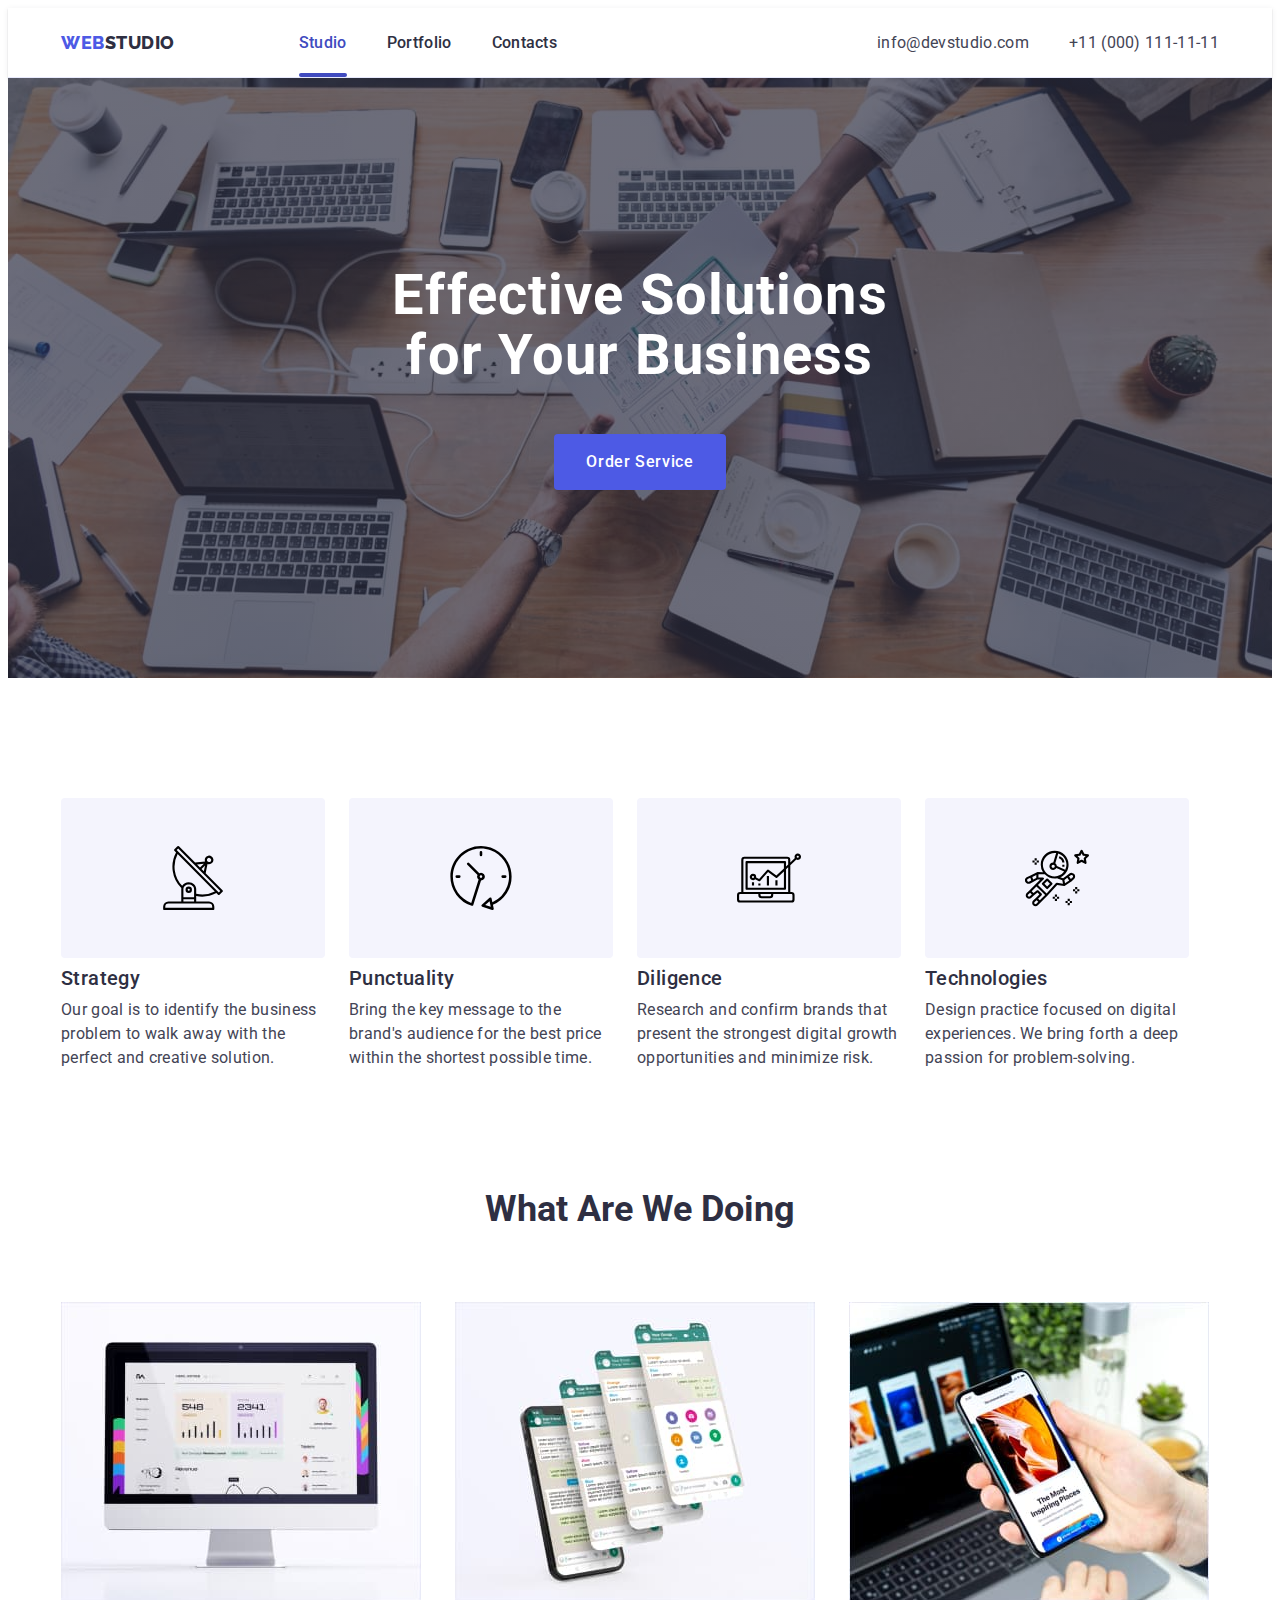
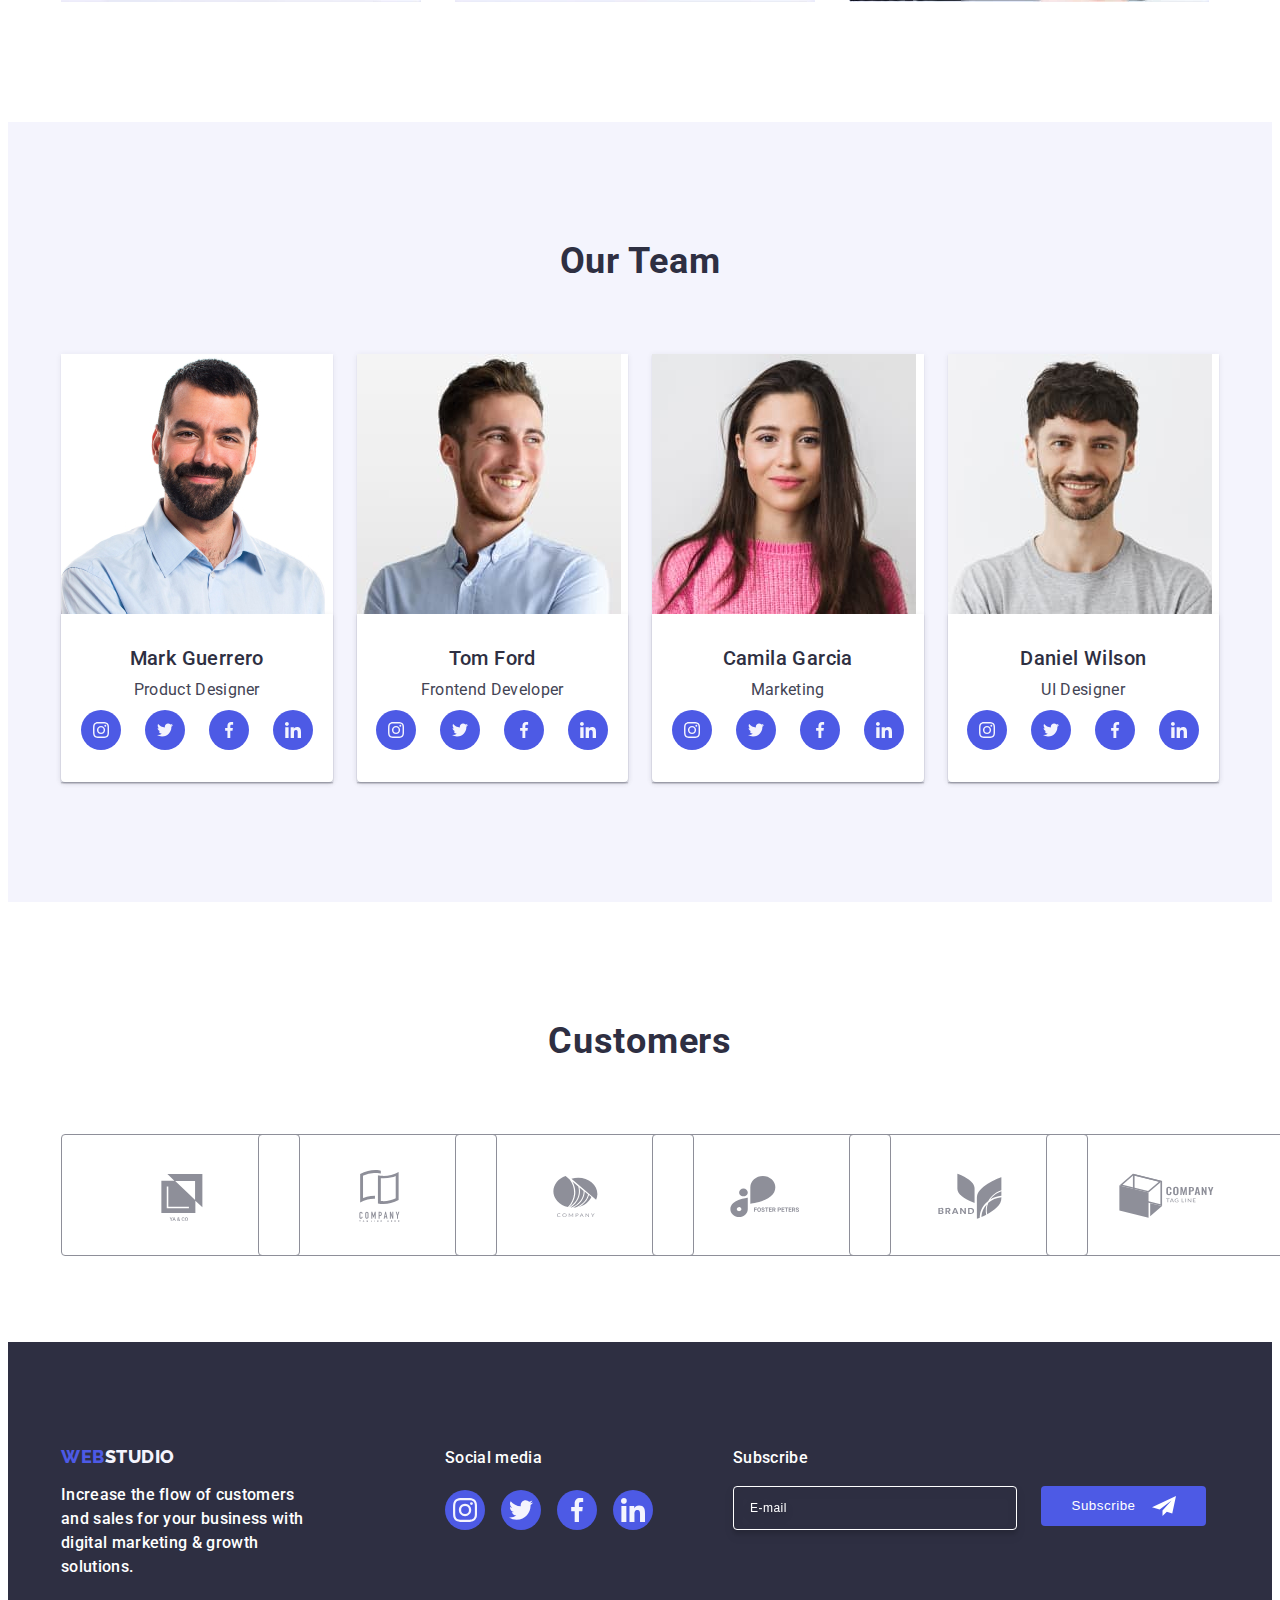
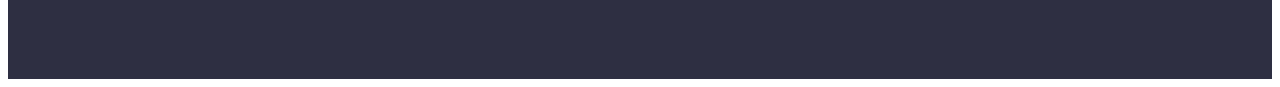
==== commit 5794ecff: "2" ====
--- a/index.html
+++ b/index.html
@@ -433,7 +433,7 @@
             <label class="label-subescribe">
               <input
                 class="subescribe-inbut"
-                type="text"
+                type="mail"
                 name="subescrine-inpt"
                 placeholder="E-mail"
               />
@@ -459,14 +459,20 @@
         <p class="modal-title">Leave your contacts and we will call you back</p>
         <form class="modal-inputs">
           <div class="input-container">
-            <label class="laben-input" for="name">Name</label>
+            <label class="laben-input" for="user-name">Name</label>
             <div class="name-input">
-              <input class="input-modal" name="name" id="name" type="text" />
+              <input
+                class="input-modal"
+                name="name"
+                id="user-name"
+                type="text"
+              />
               <svg class="name-icon-svg" width="18" height="18">
                 <use href="./images/icons.svg#icon-person-black"></use>
               </svg>
             </div>
-
+          </div>
+          <div class="input-container">
             <label class="laben-input" for="telephone">Phone</label>
             <div class="name-input">
               <input
@@ -475,11 +481,12 @@
                 id="telephone"
                 type="tel"
               />
-              <svg class="name-icon-svg" width="18" height="18">
+              <svg class="name-icon-svg" width="18" height="24">
                 <use href="./images/icons.svg#icon-phone-black"></use>
               </svg>
             </div>
-
+          </div>
+          <div class="input-container">
             <label class="laben-input" for="email">Email</label>
             <div class="name-input">
               <input class="input-modal" name="email" id="email" type="email" />
@@ -487,11 +494,13 @@
                 <use href="./images/icons.svg#icon-email-black"></use>
               </svg>
             </div>
-            <label class="laben-input" for="user-text">Comment</label>
+          </div>
+          <div class="textarea-container">
+            <label class="laben-input" for="user-comment">Comment</label>
             <textarea
               class="user-text"
               name="modal-text"
-              id="user-text"
+              id="user-comment"
               placeholder="Text input"
             ></textarea>
           </div>
@@ -499,10 +508,10 @@
             <input
               class="user-check visually-hidden"
               type="checkbox"
-              id="check"
+              id="user-privacy"
               value="one"
             />
-            <label class="check-block" for="check">
+            <label class="check-block" for="user-privacy">
               <span class="custom-checkbox">
                 <svg class="check-icon" width="8" height="8">
                   <use href="./images/icons.svg#icon-checkmark"></use>
@@ -511,7 +520,7 @@
               <a class="polisy-link" href="#">Privacy Policy</a>
             </label>
           </div>
-          <button class="submit-button" type="button">Send</button>
+          <button class="submit-button" type="submit">Send</button>
         </form>
       </div>
     </div>
--- a/css/styles.css
+++ b/css/styles.css
@@ -709,22 +709,30 @@
    margin-bottom: 16px; 
 }
 .subescribe-inbut {
+    font-size: 12px;
+    line-height: 1.5;
+    letter-spacing: 0.04em;
     background-color: transparent;
-     outline: transparent;
+    outline: transparent;
     border-radius: 4px;
-border: 1px solid var(--white, #FFF);
-box-shadow: 0px 4px 4px 0px rgba(0, 0, 0, 0.15);
-width: 264px;
-color: var(--background-color);
-padding-left: 16px;
-height: 40px;
+    border: 1px solid var(--white, #FFF);
+    box-shadow: 0px 4px 4px 0px rgba(0, 0, 0, 0.15);
+    width: 264px;
+    color: var(--background-color);
+    padding-left: 16px;
+    height: 40px;
+    filter: drop-shadow(0px 4px 4px rgba(0, 0, 0, 0.15));
 }
 .subescribe-inbut::placeholder {
     color: var(--background-color);
     font-size: 12px;
 }
 .subscr-button {
-   min-width:165px;
+    
+    font-weight: 500;
+    line-height: 1.5;
+    letter-spacing: 0.04em;
+    min-width:165px;
     height: 40px;
     color: var(--background-color);
     background-color: var(--logo-color) ;
@@ -732,14 +740,15 @@
     justify-content: center;
     align-items: center;
     display: flex;
-    gap: 16px;
-    cursor: pointer;
-    }
-
-
-    
-    
-}
+        cursor: pointer;
+    border: none;
+    border-radius: 4px;
+    }
+
+
+    
+    
+
 
 
 .button-container {
@@ -752,6 +761,9 @@
 display: inline-block;
 margin-bottom: 16px;
 padding: 0;
+}
+.subscrite-svg {
+margin-left: 16px;
 }
 
     
@@ -862,6 +874,9 @@
     margin-bottom: 16px;
     
 }
+.input-container {
+    margin-bottom: 8px;
+}
 
 .input-modal {
     width: 100%;
@@ -883,11 +898,12 @@
 
 
 .laben-input{
-    display: inline-block;
-    padding-bottom: 4px;
-    font-size: 12px;
-    line-height: 1.2;
+    display: block;
+     font-size: 12px;
+    line-height: 1.17;
+    letter-spacing: 0.04em;
     color: #8E8F99;
+    margin-bottom: 4px;
 }
 .name-input {
     position: relative;
@@ -905,16 +921,23 @@
 
 
 .user-text {
+    font-size: 12px;
+    line-height: 1.17;
+    letter-spacing: 0.04;
+    color: rgba(46, 47, 66, 0.4);
+    padding: 8px 16px;
     width: 100%;
     height: 120px;
-    margin-bottom: 16px;
-    border-radius: 4px;
+       border-radius: 4px;
     border: 1px solid rgba(46, 47, 66, 0.40);
     resize: none;
     outline: transparent;
     transition: border-color 250ms cubic-bezier(0.4, 0, 0.2, 1);
       
 }
+.textarea-container {
+    margin-bottom: 16px;
+}
 
     .user-text:focus {
         border-color: var(--active-link-color);
@@ -923,15 +946,13 @@
 .user-text::placeholder {
     color:rgba(46, 47, 66, 0.40);
     font-size: 12px;
-    padding-top: 8px;
-    padding-left: 16px;
-}
-
-/* .check-container {}
-    /* display: flex;
-    justify-content: center;
-    align-items: center;
-} */ 
+    
+  
+}
+.check-container {
+    margin-bottom: 24px;
+    
+} 
 
 .custom-checkbox {
     display: flex;
